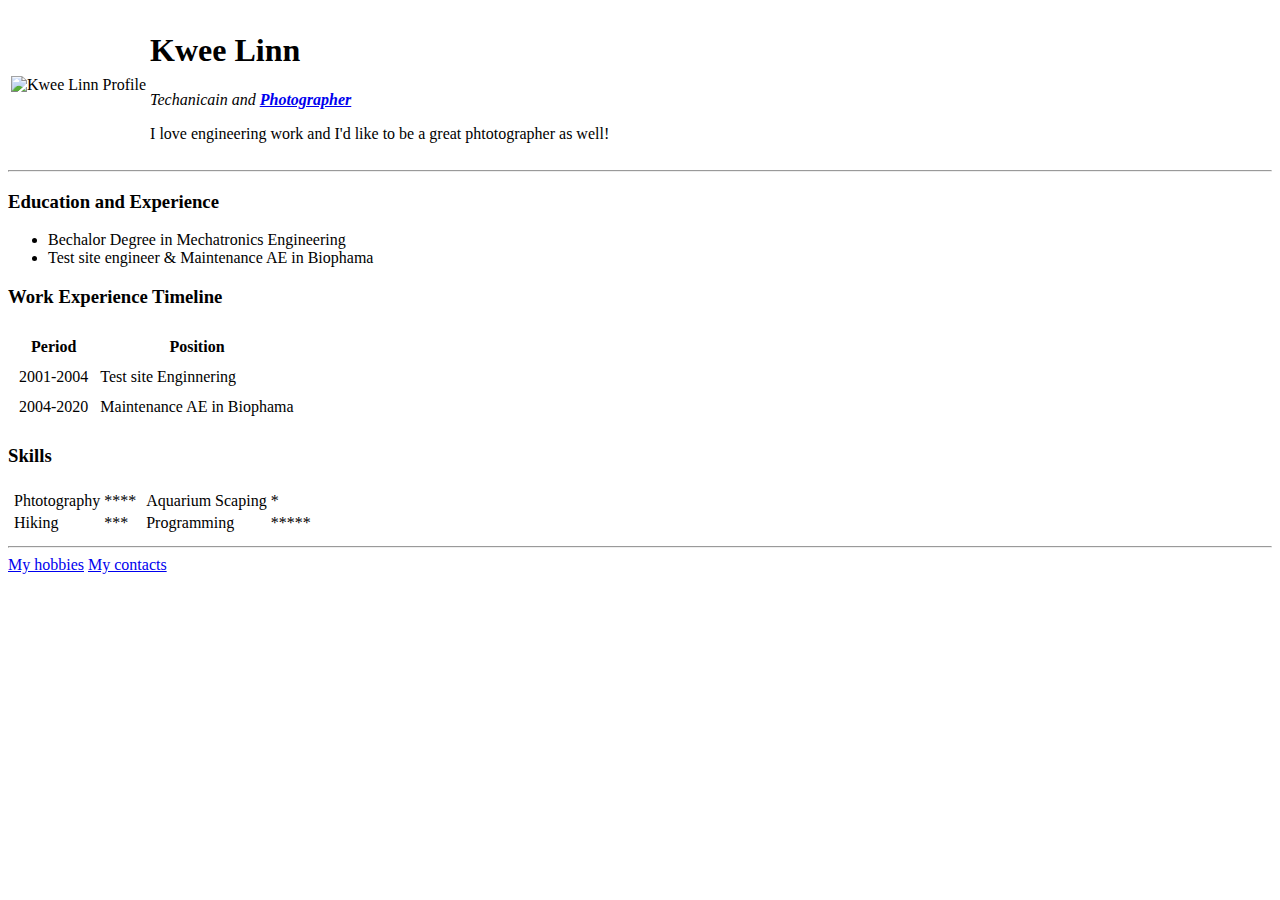
==== index.html @ ae126cb5 "Add initial CV website files" ====
<!DOCTYPE html>
<html lang="en" dir="ltr">

<head>
  <meta charset="utf-8">
  <title>
    &#128152; Kwee Linn's Personal Site</title>
</head>

<body>
  <table>
    <tr>
      <td><img src="images\LinnPhoto1.png" alt="Kwee Linn Profile"></td>
      <td>
        <h1>Kwee Linn</h1>
        <p><em>Techanicain and <strong><a href="https://www.facebook.com/profile.php?id=100028532796193">Photographer</a></strong></em></p>
        <p>I love engineering work and I'd like to be a great phtotographer as well!</p>
      </td>
    </tr>
  </table>
  <hr>
  <h3>Education and Experience</h3>
  <ul>
    <li>Bechalor Degree in Mechatronics Engineering</li>
    <li>Test site engineer & Maintenance AE in Biophama</li>
  </ul>
  <h3>Work Experience Timeline</h3>
  <table cellspacing="10">
    <thead>
      <tr>
        <th>Period</th>
        <th>Position</th>
      </tr>
    </thead>
    <tbody>
      <tr>
        <td>2001-2004</td>
        <td>Test site Enginnering</td>
      </tr>
      <tr>
        <td>2004-2020</td>
        <td>Maintenance AE in Biophama</td>
      </tr>
    </tbody>
  </table>

  <h3>Skills</h3>
  <table>
    <tr>
      <td>
        <table>
          <tr>
            <td>Phtotography</td>
            <td>****</td>
          </tr>
          <tr>
            <td>Hiking</td>
            <td>***</td>
          </tr>
        </table>
      </td>
      <td>
        <table>
          <tr>
            <td>Aquarium Scaping</td>
            <td>*</td>
          </tr>
          <tr>
            <td>Programming</td>
            <td>*****</td>
          </tr>
        </table>
      </td>
    </tr>
  </table>
  <hr>
  <a href="hobbies.html">My hobbies</a>
  <a href="contacts.html">My contacts</a>
</body>

</html>
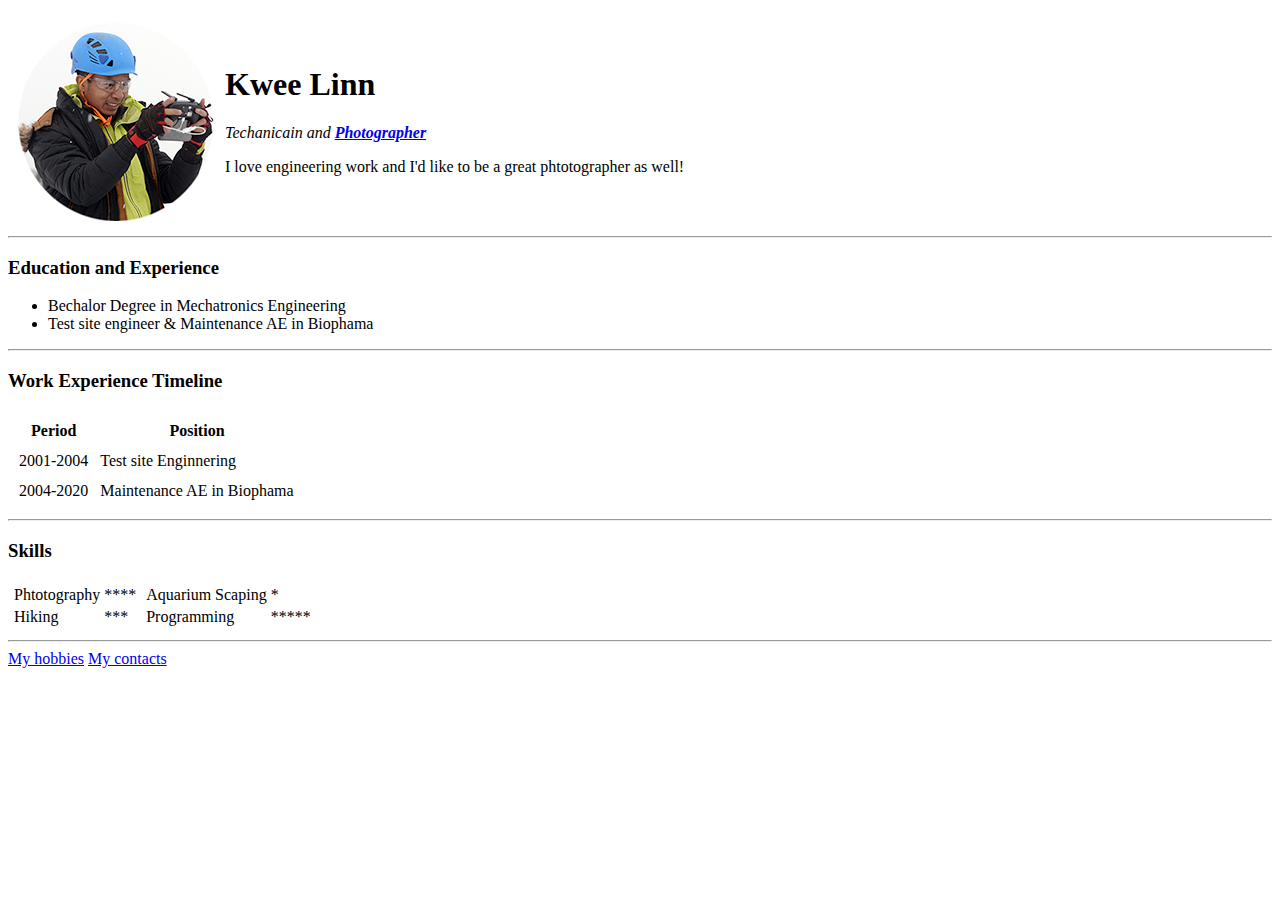
==== commit 31ace053: "Update index.html" ====
--- a/index.html
+++ b/index.html
@@ -24,6 +24,7 @@
     <li>Bechalor Degree in Mechatronics Engineering</li>
     <li>Test site engineer & Maintenance AE in Biophama</li>
   </ul>
+  <hr>
   <h3>Work Experience Timeline</h3>
   <table cellspacing="10">
     <thead>
@@ -43,7 +44,7 @@
       </tr>
     </tbody>
   </table>
-
+  <hr>
   <h3>Skills</h3>
   <table>
     <tr>
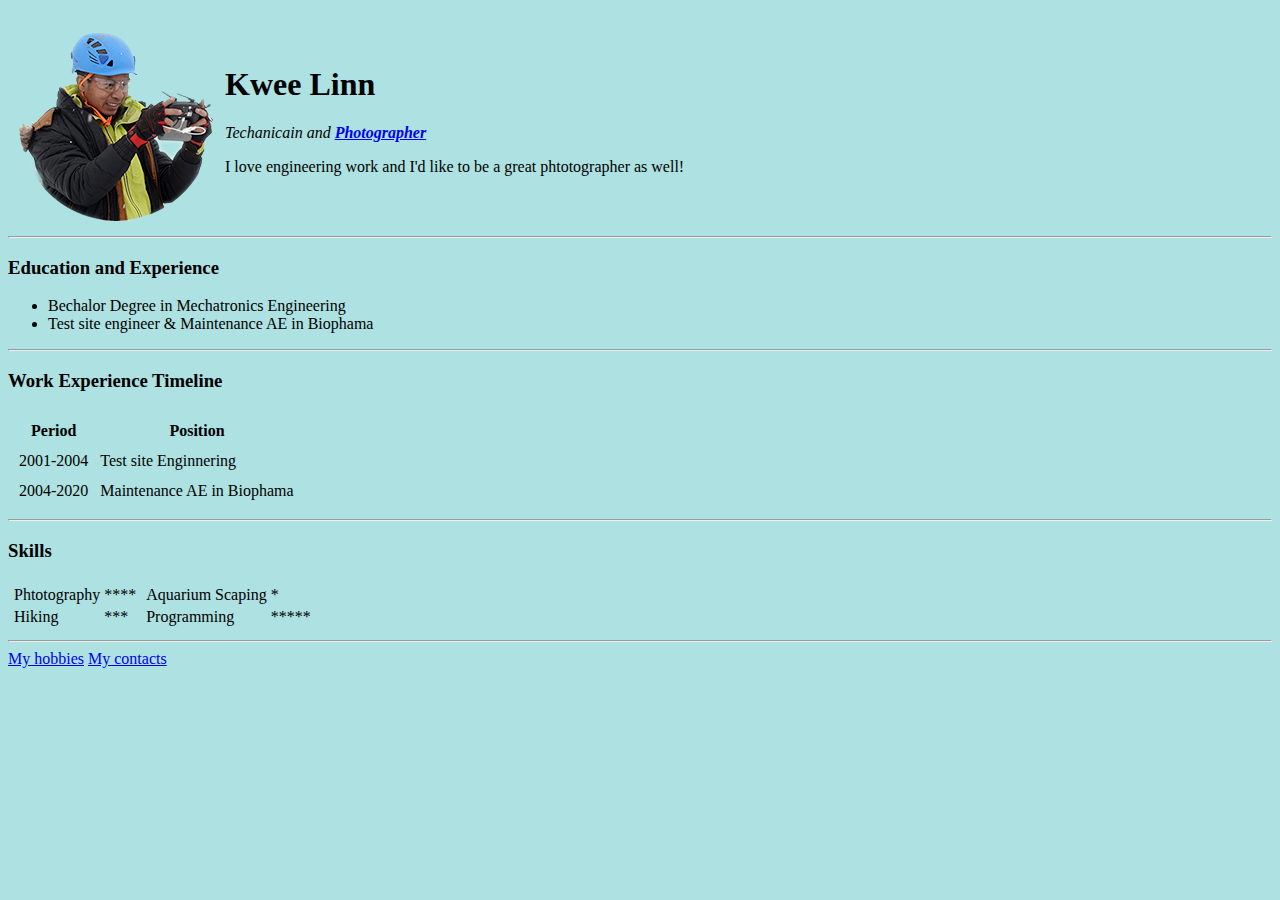
==== commit 13e90662: "Update index.html" ====
--- a/index.html
+++ b/index.html
@@ -7,10 +7,10 @@
     &#128152; Kwee Linn's Personal Site</title>
 </head>
 
-<body>
+<body style="background-color: #aee1e1;">
   <table>
     <tr>
-      <td><img src="images\LinnPhoto1.png" alt="Kwee Linn Profile"></td>
+      <td><img src="images\LinnPhoto2.png" alt="Kwee Linn Profile"></td>
       <td>
         <h1>Kwee Linn</h1>
         <p><em>Techanicain and <strong><a href="https://www.facebook.com/profile.php?id=100028532796193">Photographer</a></strong></em></p>
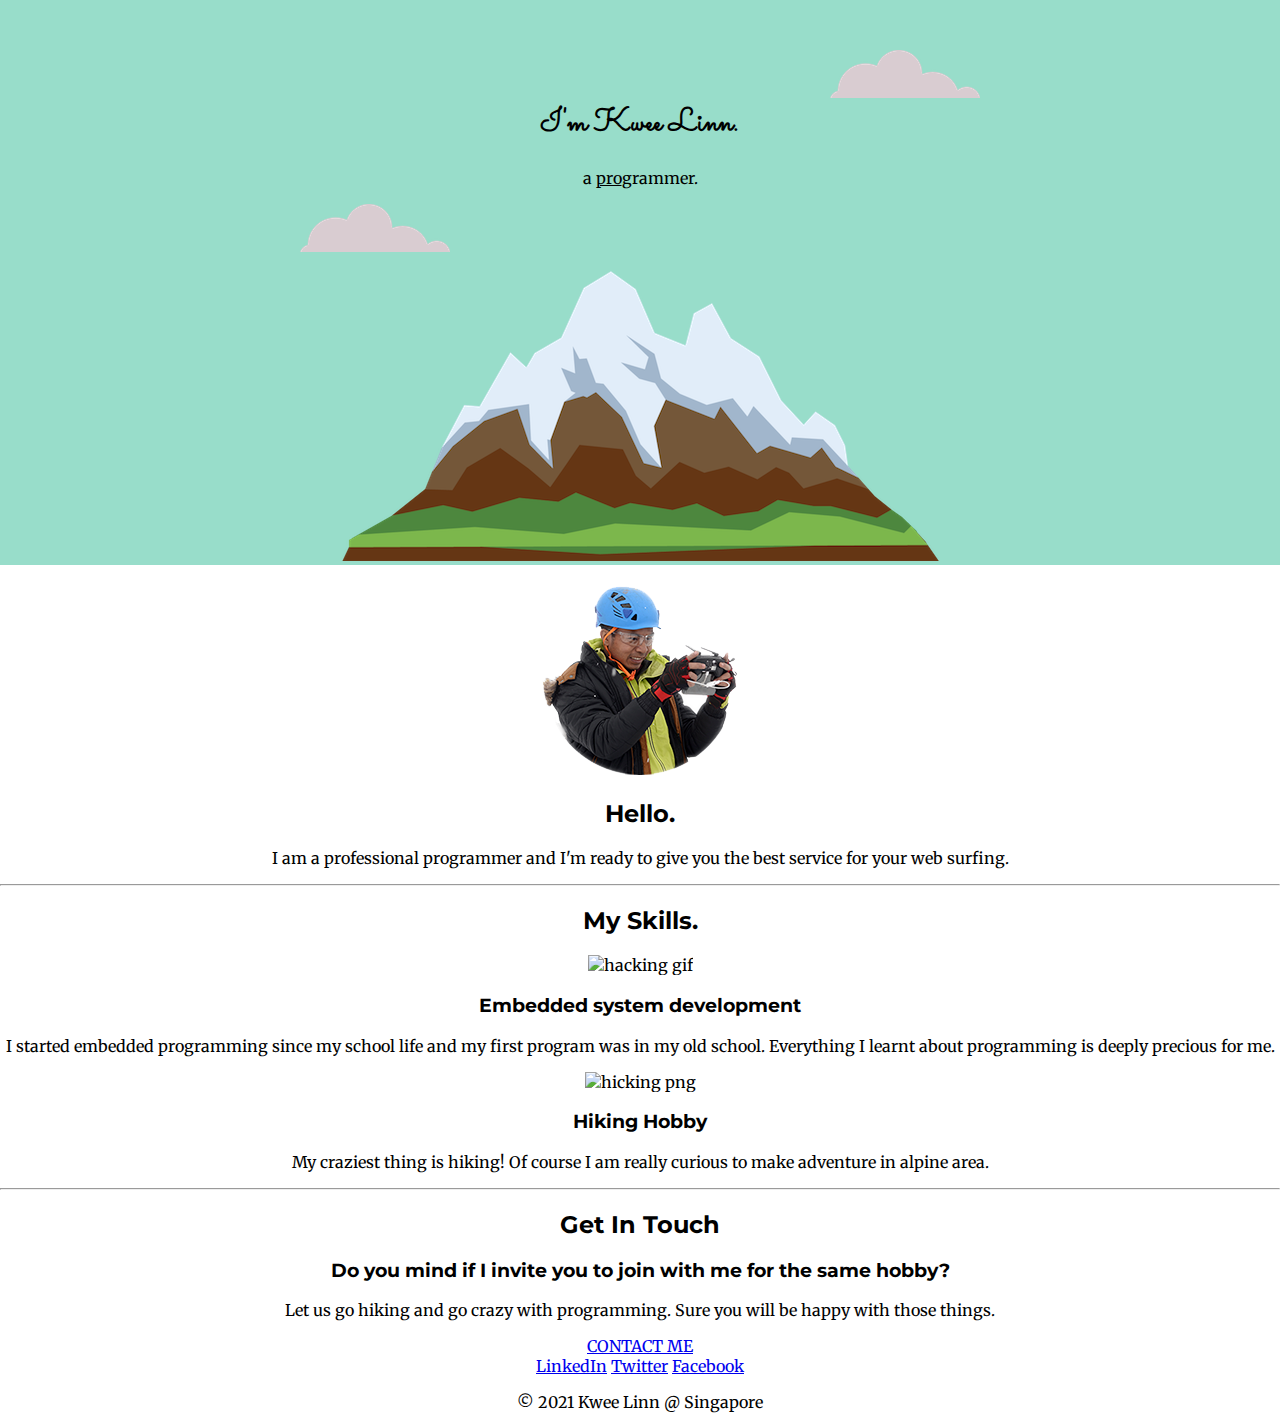
==== commit d281b218: "Add files via upload" ====
--- a/index.html
+++ b/index.html
@@ -1,82 +1,60 @@
 <!DOCTYPE html>
 <html lang="en" dir="ltr">
+  <head>
+    <meta charset="utf-8">
+    <title>Kwee Linn</title>
+    <link rel="stylesheet" href="css/styles.css">
+    <link rel="apple-touch-icon" sizes="180x180" href="icon/apple-touch-icon.png">
+    <link rel="icon" type="image/png" sizes="32x32" href="icon/favicon-32x32.png">
+    <link rel="icon" type="image/png" sizes="16x16" href="icon/favicon-16x16.png">
+    <link rel="manifest" href="icon/site.webmanifest">
+    <link rel="preconnect" href="https://fonts.gstatic.com">
+<link href="https://fonts.googleapis.com/css2?family=Merriweather:ital@1&family=Montserrat:ital,wght@1,200&family=Sacramento&display=swap" rel="stylesheet">
+  </head>
+  <body>
+    <div class="top-container">
+      <img class= "top-cloud" src="images/cloud.png" alt="cloud">
+      <h1>I'm Kwee Linn.</h1>
+      <p>a <span class=pro>pro</span>grammer.</p>
+      <img class= "bottom-cloud" src="images/cloud.png" alt="cloud">
+      <img src="images/mountain.png" alt="mountain">
+    </div>
+    <div class="middle-container">
+      <div class="profile">
+        <img src="images/LinnPhoto2.png" alt="linn photo">
+        <h2>Hello.</h2>
+        <p>I am a professional programmer and I'm ready to give you the best service for your web surfing.</p>
+      </div>
+      <hr>
+      <div class="skills">
+        <h2>My Skills.</h2>
+        <div class="skill-row">
+          <img class="" src="https://media.giphy.com/media/xT9IgzoKnwFNmISR8I/giphy.gif" alt="hacking gif">
+          <h3>Embedded system development</h3>
+          <p>I started embedded programming since my school life and my first program was in my old school. Everything I learnt about programming is deeply precious for me.</p>
+        </div>
+        <div class="skill-row">
+          <img style= "height: 200px;" class="" src="https://www.flaticon.com/svg/vstatic/svg/776/776537.svg?token=exp=1619179382~hmac=b4745ebd601f44a161160d16bbb7121f" alt="hicking png">
+          <h3>Hiking Hobby</h3>
+          <p>My craziest thing is hiking! Of course I am really curious to make adventure in alpine area.</p>
+        </div>
+      </div>
+      <hr>
+      <div class="contact-me">
+        <h2>Get In Touch</h2>
+        <h3>Do you mind if I invite you to join with me for the same hobby?</h3>
+        <p>Let us go hiking and go crazy with programming. Sure you will be happy with those things.</p>
+        <a class="btn" href="mailto:mglinlin@gmail.com">CONTACT ME</a>
+      </div>
+    </div>
 
-<head>
-  <meta charset="utf-8">
-  <title>
-    &#128152; Kwee Linn's Personal Site</title>
-</head>
 
-<body style="background-color: #aee1e1;">
-  <table>
-    <tr>
-      <td><img src="images\LinnPhoto2.png" alt="Kwee Linn Profile"></td>
-      <td>
-        <h1>Kwee Linn</h1>
-        <p><em>Techanicain and <strong><a href="https://www.facebook.com/profile.php?id=100028532796193">Photographer</a></strong></em></p>
-        <p>I love engineering work and I'd like to be a great phtotographer as well!</p>
-      </td>
-    </tr>
-  </table>
-  <hr>
-  <h3>Education and Experience</h3>
-  <ul>
-    <li>Bechalor Degree in Mechatronics Engineering</li>
-    <li>Test site engineer & Maintenance AE in Biophama</li>
-  </ul>
-  <hr>
-  <h3>Work Experience Timeline</h3>
-  <table cellspacing="10">
-    <thead>
-      <tr>
-        <th>Period</th>
-        <th>Position</th>
-      </tr>
-    </thead>
-    <tbody>
-      <tr>
-        <td>2001-2004</td>
-        <td>Test site Enginnering</td>
-      </tr>
-      <tr>
-        <td>2004-2020</td>
-        <td>Maintenance AE in Biophama</td>
-      </tr>
-    </tbody>
-  </table>
-  <hr>
-  <h3>Skills</h3>
-  <table>
-    <tr>
-      <td>
-        <table>
-          <tr>
-            <td>Phtotography</td>
-            <td>****</td>
-          </tr>
-          <tr>
-            <td>Hiking</td>
-            <td>***</td>
-          </tr>
-        </table>
-      </td>
-      <td>
-        <table>
-          <tr>
-            <td>Aquarium Scaping</td>
-            <td>*</td>
-          </tr>
-          <tr>
-            <td>Programming</td>
-            <td>*****</td>
-          </tr>
-        </table>
-      </td>
-    </tr>
-  </table>
-  <hr>
-  <a href="hobbies.html">My hobbies</a>
-  <a href="contacts.html">My contacts</a>
-</body>
+    <div class="bottom-container">
+      <a class="footer-link" href="https://www.linkedin.com/">LinkedIn</a>
+      <a class="footer-link" href="https://twitter.com/">Twitter</a>
+      <a class="footer-link" href="https://www.facebook.com/profile.php?id=100028532796193">Facebook</a>
+      <p>© 2021 Kwee Linn @ Singapore</p>
+    </div>
 
+  </body>
 </html>
--- a/css/styles.css
+++ b/css/styles.css
@@ -0,0 +1,43 @@
+
+body  {
+  margin: 0;
+  text-align: center;
+  font-family: 'Merriweather', serif;
+
+}
+h1  {
+  margin-top: 0;
+  font-family: 'Sacramento', cursive;
+}
+h2 {
+  font-family: 'Montserrat', sans-serif;
+}
+h3 {
+  font-family: 'Montserrat', sans-serif;
+}
+.top-container {
+  background-color: #98ddca;
+  position: relative;
+  padding-top: 100px;
+
+}
+.middle-container {
+
+
+}
+.bottom-container {
+  
+}
+.pro {
+  text-decoration: underline;
+}
+.top-cloud {
+  position: absolute;
+  right: 300px;
+  top: 50px;
+}
+.bottom-cloud {
+  position: absolute;
+  left: 300px;
+  right: 300px;
+}
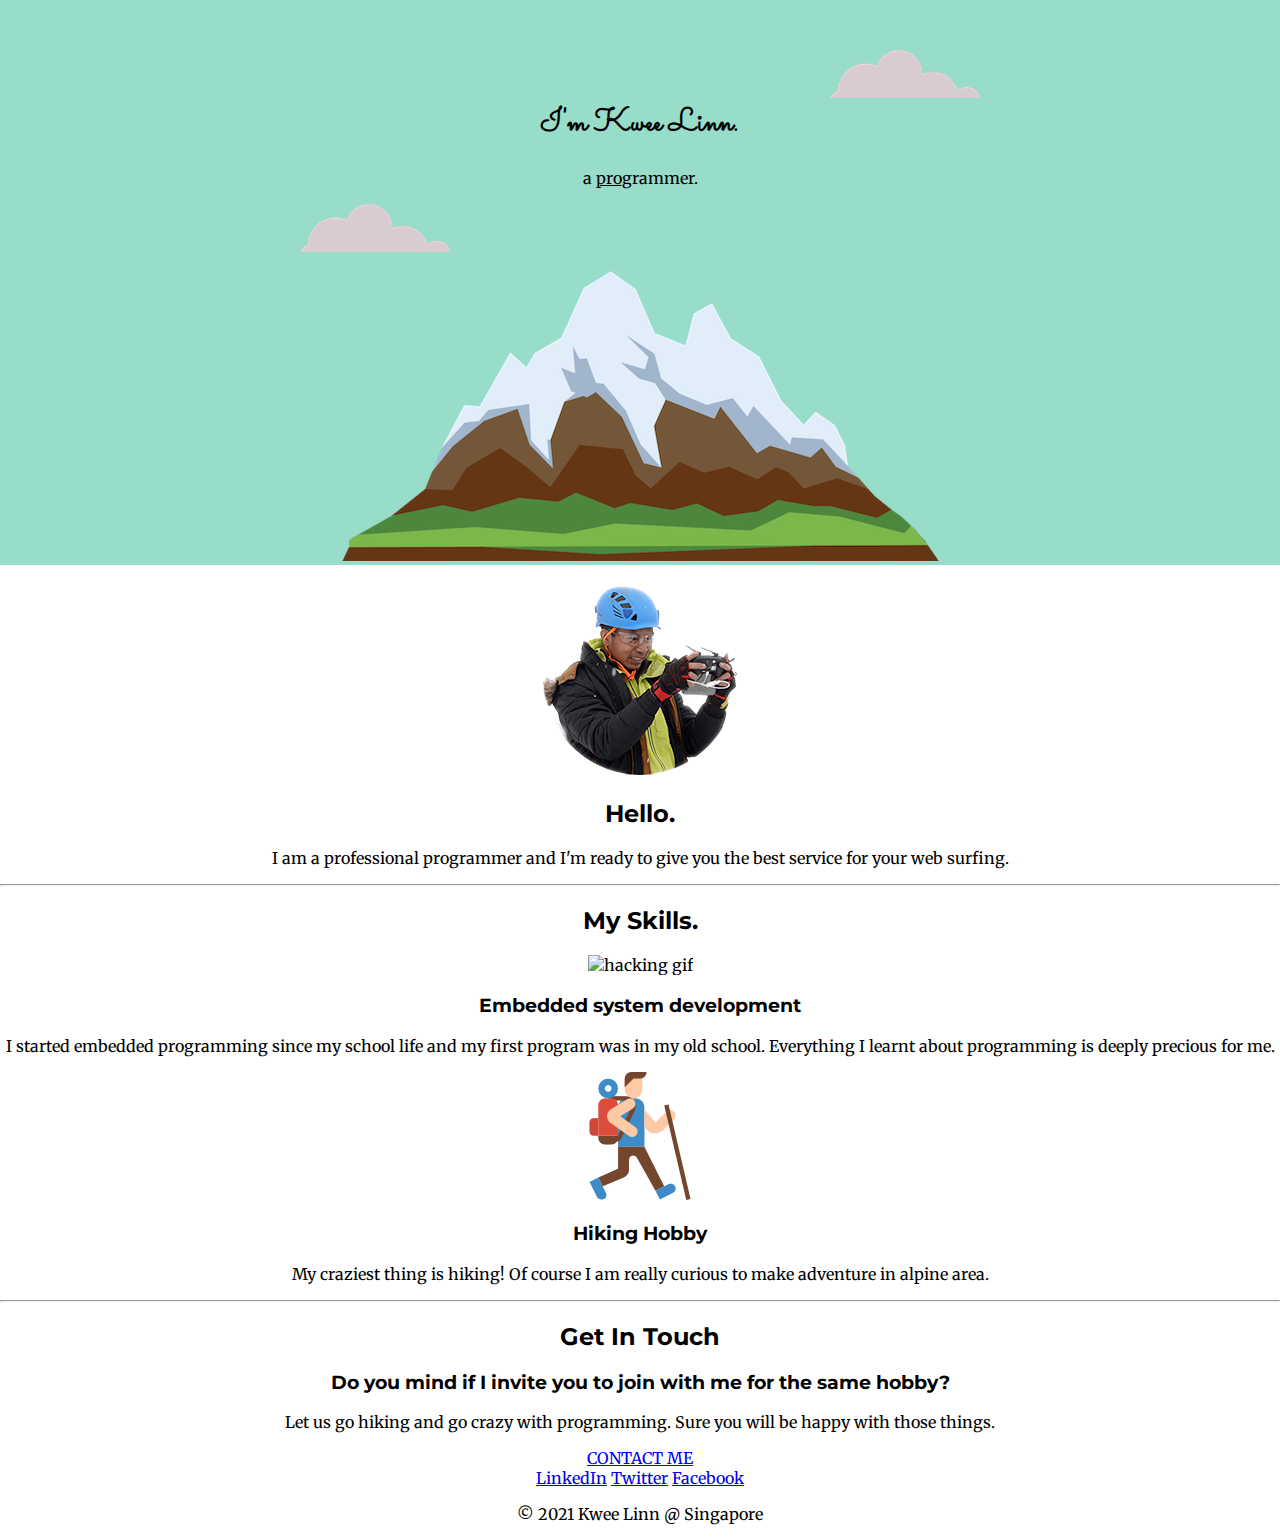
==== commit f21cc517: "Update index.html" ====
--- a/index.html
+++ b/index.html
@@ -34,7 +34,7 @@
           <p>I started embedded programming since my school life and my first program was in my old school. Everything I learnt about programming is deeply precious for me.</p>
         </div>
         <div class="skill-row">
-          <img style= "height: 200px;" class="" src="https://www.flaticon.com/svg/vstatic/svg/776/776537.svg?token=exp=1619179382~hmac=b4745ebd601f44a161160d16bbb7121f" alt="hicking png">
+          <img class="" src="images/trekking.png" alt="hicking png">
           <h3>Hiking Hobby</h3>
           <p>My craziest thing is hiking! Of course I am really curious to make adventure in alpine area.</p>
         </div>
